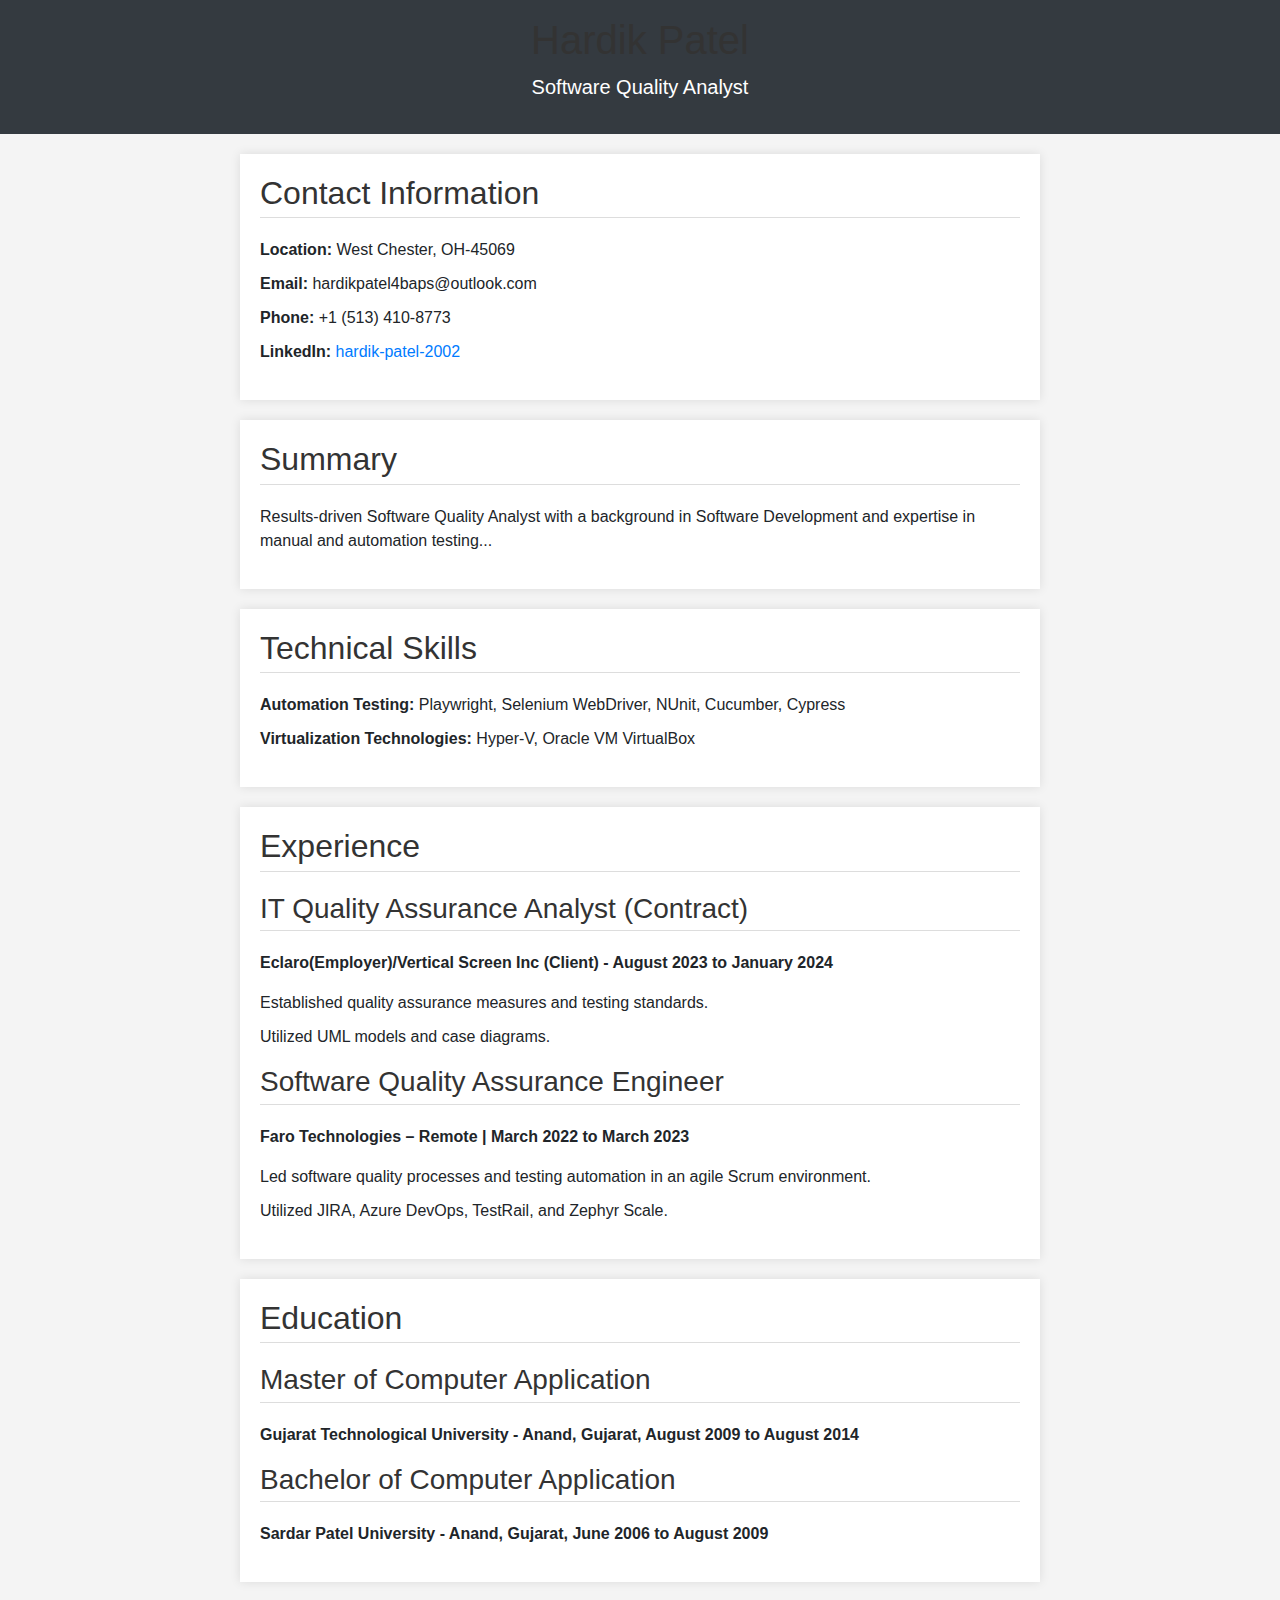
==== index.html @ b927e4d1 "index.html" ====
<!DOCTYPE html>
<html lang="en">
<head>
    <meta charset="UTF-8">
    <meta name="viewport" content="width=device-width, initial-scale=1.0">
    <title>Hardik Patel's Resume</title>
    <link rel="stylesheet" href="https://maxcdn.bootstrapcdn.com/bootstrap/4.0.0/css/bootstrap.min.css">
    <style>
        body {
            font-family: 'Arial', sans-serif;
            background-color: #f4f4f4;
        }

        header {
            background-color: #343a40;
            color: #fff;
            text-align: center;
            padding: 1em 0;
        }

        section {
            max-width: 800px;
            margin: 20px auto;
            padding: 20px;
            background-color: #fff;
            box-shadow: 0 0 10px rgba(0, 0, 0, 0.1);
        }

        h1, h2, h3 {
            color: #333;
        }

        h2, h3 {
            border-bottom: 1px solid #ddd;
            padding-bottom: 5px;
            margin-bottom: 20px;
        }

        ul {
            list-style-type: none;
            padding: 0;
        }

        li {
            margin-bottom: 10px;
        }
    </style>
</head>
<body>

    <header>
        <h1>Hardik Patel</h1>
        <p class="lead">Software Quality Analyst</p>
    </header>

    <section>
        <h2>Contact Information</h2>
        <ul class="list-unstyled">
            <li><strong>Location:</strong> West Chester, OH-45069</li>
            <li><strong>Email:</strong> hardikpatel4baps@outlook.com</li>
            <li><strong>Phone:</strong> +1 (513) 410-8773</li>
            <li><strong>LinkedIn:</strong> <a href="https://linkedin.com/in/hardik-patel-2002" target="_blank">hardik-patel-2002</a></li>
        </ul>
    </section>

    <section>
        <h2>Summary</h2>
        <p>Results-driven Software Quality Analyst with a background in Software Development and expertise in manual and automation testing...</p>
    </section>

    <section>
        <h2>Technical Skills</h2>
        <ul>
            <li><strong>Automation Testing:</strong> Playwright, Selenium WebDriver, NUnit, Cucumber, Cypress</li>
            <li><strong>Virtualization Technologies:</strong> Hyper-V, Oracle VM VirtualBox</li>
            <!-- Add more skills as needed -->
        </ul>
    </section>

    <section>
        <h2>Experience</h2>

        <h3>IT Quality Assurance Analyst (Contract)</h3>
        <p><strong>Eclaro(Employer)/Vertical Screen Inc (Client) - August 2023 to January 2024</strong></p>
        <ul>
            <li>Established quality assurance measures and testing standards.</li>
            <li>Utilized UML models and case diagrams.</li>
            <!-- Add more details as needed -->
        </ul>

        <h3>Software Quality Assurance Engineer</h3>
        <p><strong>Faro Technologies – Remote | March 2022 to March 2023</strong></p>
        <ul>
            <li>Led software quality processes and testing automation in an agile Scrum environment.</li>
            <li>Utilized JIRA, Azure DevOps, TestRail, and Zephyr Scale.</li>
            <!-- Add more details as needed -->
        </ul>

        <!-- Add more experience sections as needed -->
    </section>

    <section>
        <h2>Education</h2>

        <h3>Master of Computer Application</h3>
        <p><strong>Gujarat Technological University - Anand, Gujarat, August 2009 to August 2014</strong></p>

        <h3>Bachelor of Computer Application</h3>
        <p><strong>Sardar Patel University - Anand, Gujarat, June 2006 to August 2009</strong></p>
    </section>

    <!-- Include other sections as needed -->

    <!-- Bootstrap JS and Popper.js (optional) -->
    <script src="https://code.jquery.com/jquery-3.2.1.slim.min.js"></script>
    <script src="https://cdnjs.cloudflare.com/ajax/libs/popper.js/1.12.9/umd/popper.min.js"></script>
    <script src="https://maxcdn.bootstrapcdn.com/bootstrap/4.0.0/js/bootstrap.min.js"></script>

</body>
</html>
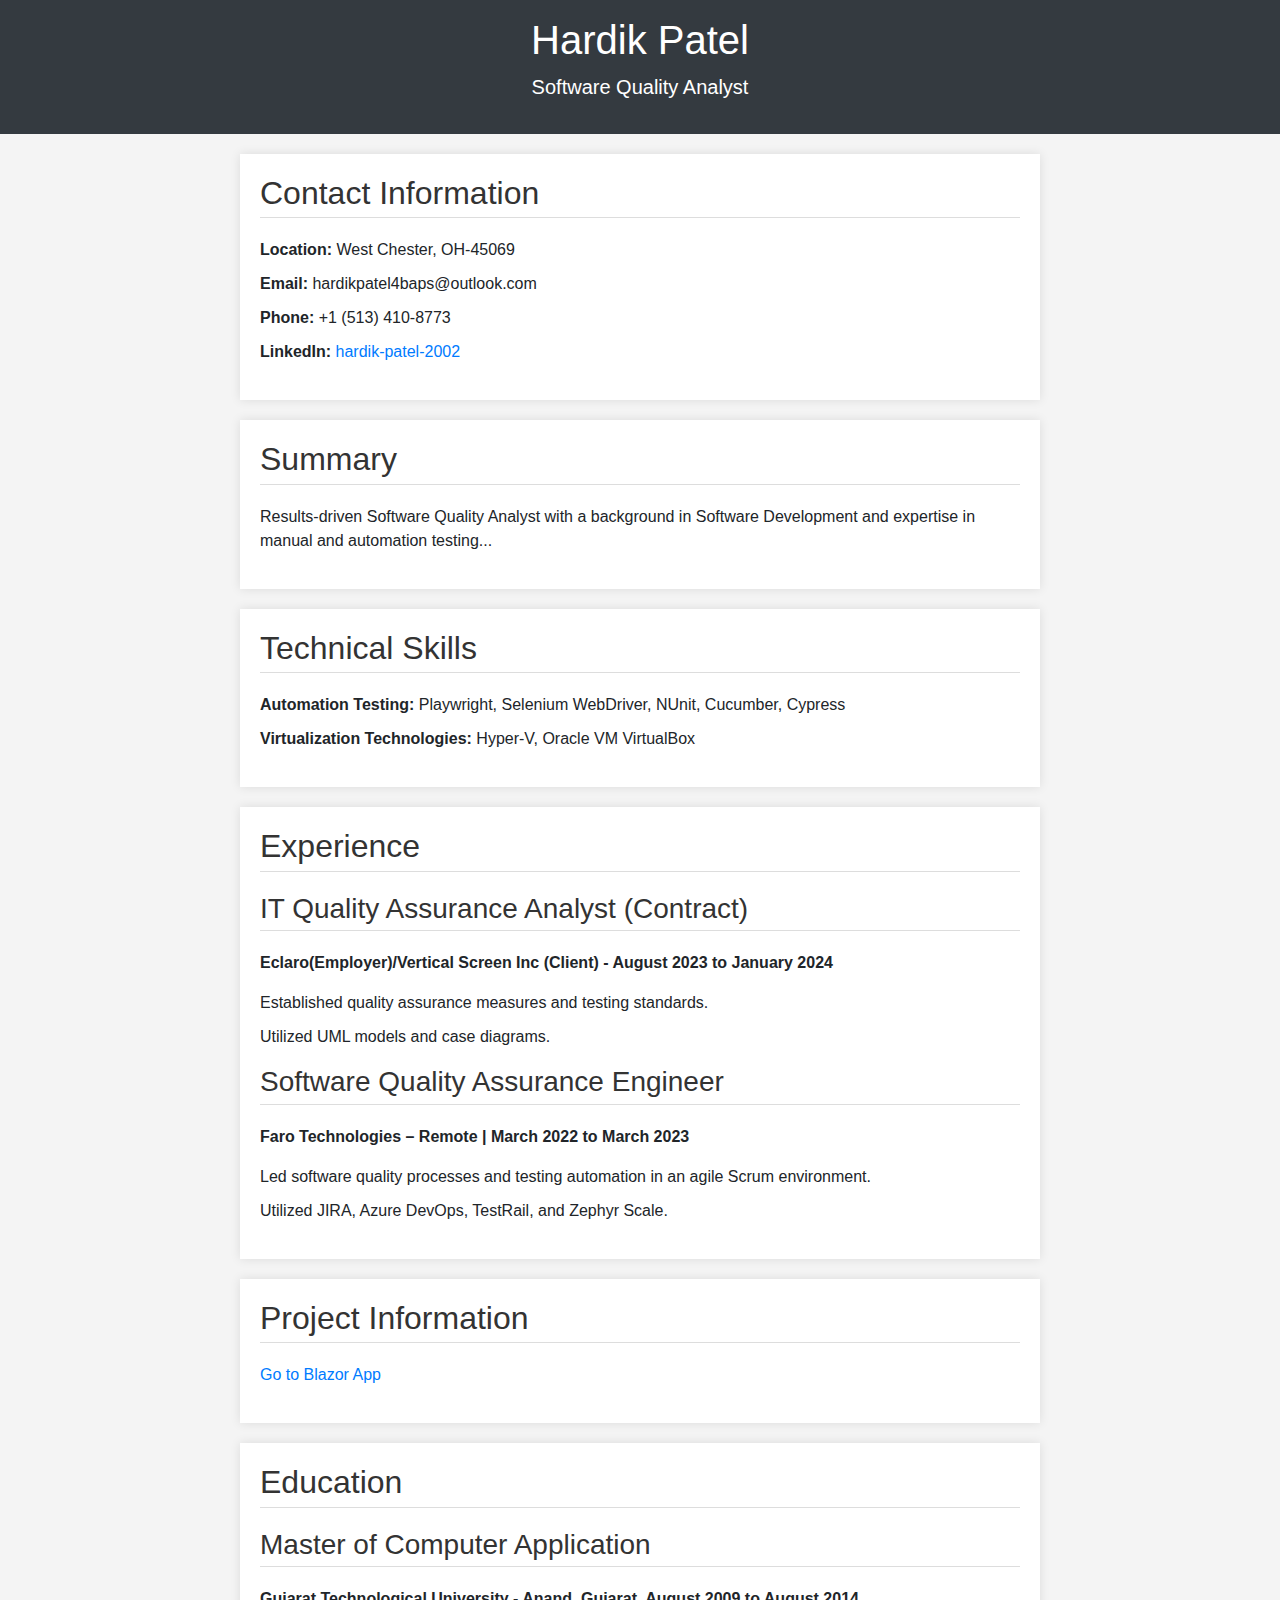
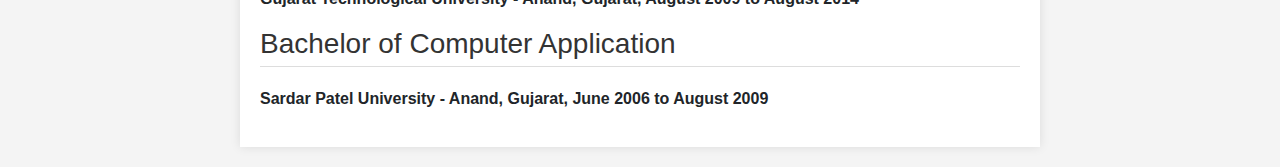
==== commit 85758d58: "Update index.html" ====
--- a/index.html
+++ b/index.html
@@ -49,10 +49,10 @@
 <body>
 
     <header>
-        <h1>Hardik Patel</h1>
+        <h1 style="color:white">Hardik Patel</h1>
         <p class="lead">Software Quality Analyst</p>
     </header>
-
+    
     <section>
         <h2>Contact Information</h2>
         <ul class="list-unstyled">
@@ -98,7 +98,12 @@
 
         <!-- Add more experience sections as needed -->
     </section>
-
+    <section>
+        <h2>Project Information</h2>
+        <ul class="list-unstyled">
+           <a href="blazor-app.html">Go to Blazor App</a>
+        </ul>
+    </section>
     <section>
         <h2>Education</h2>
 
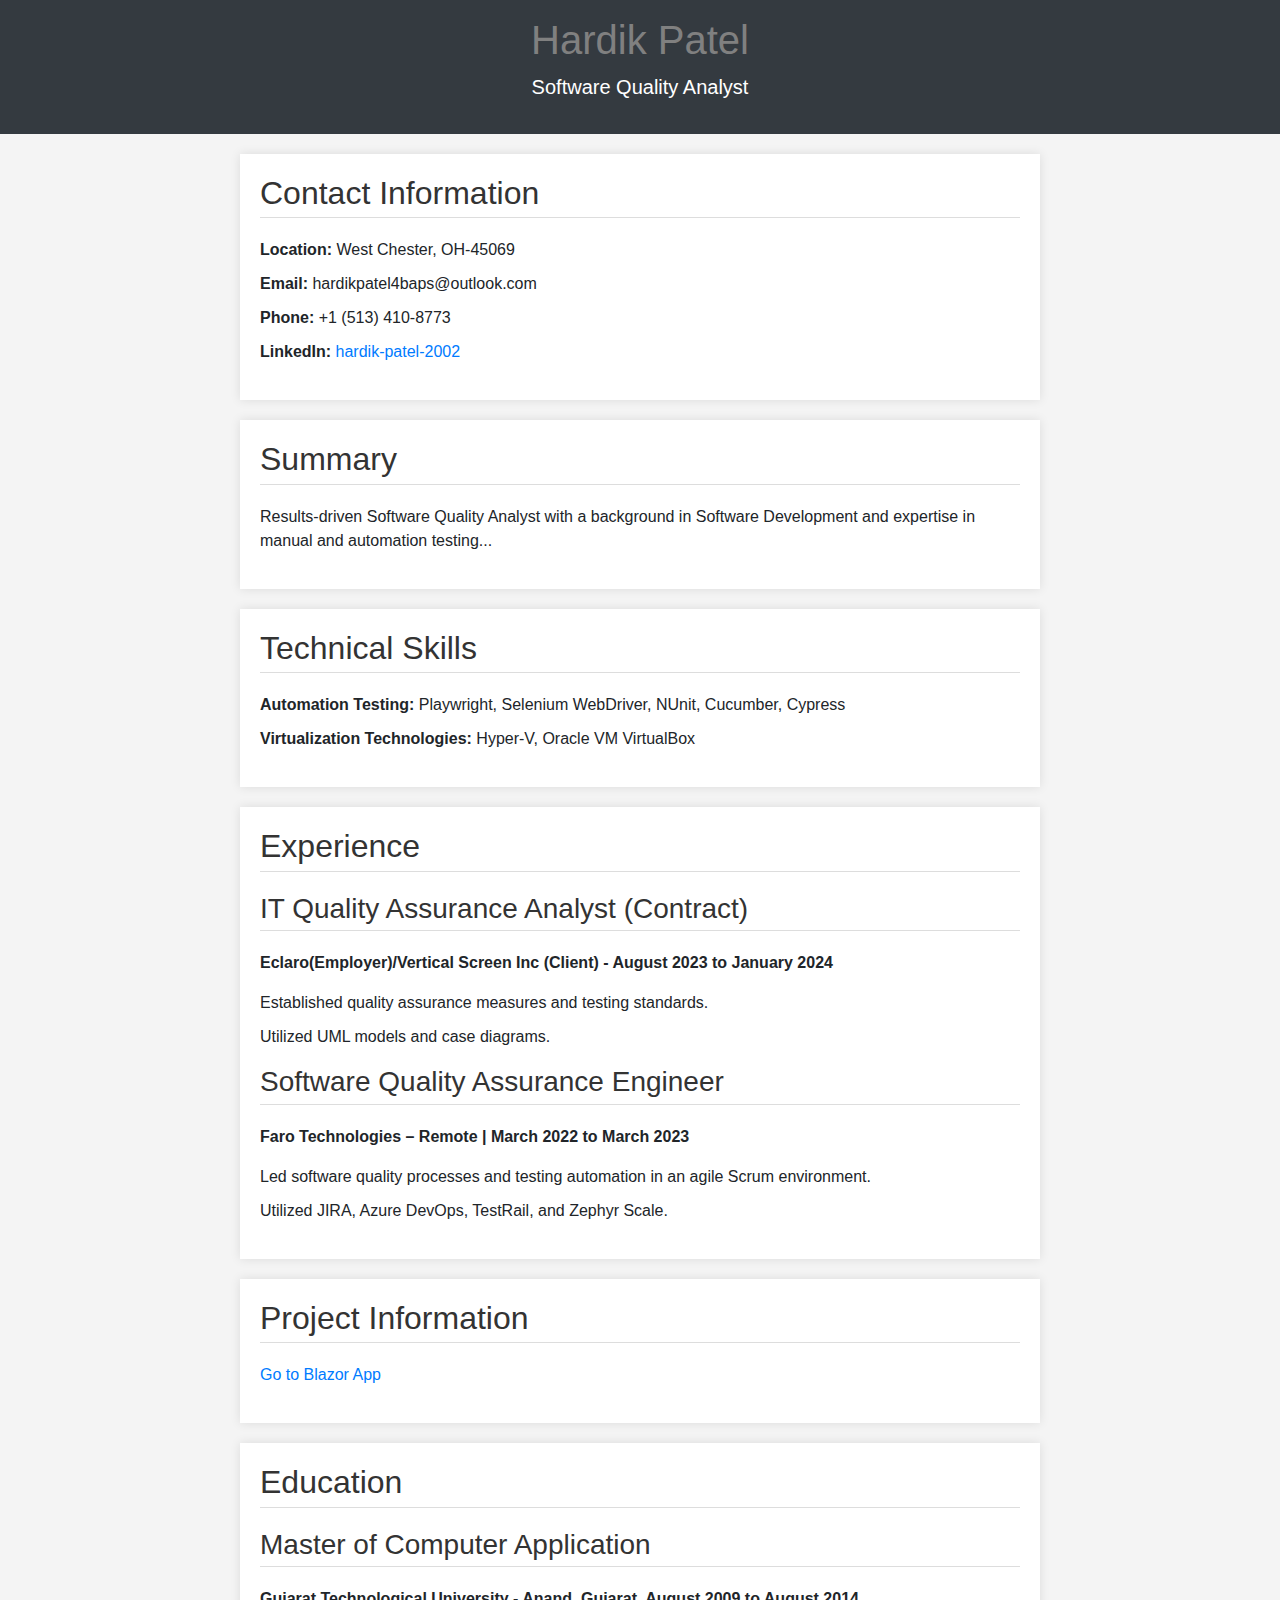
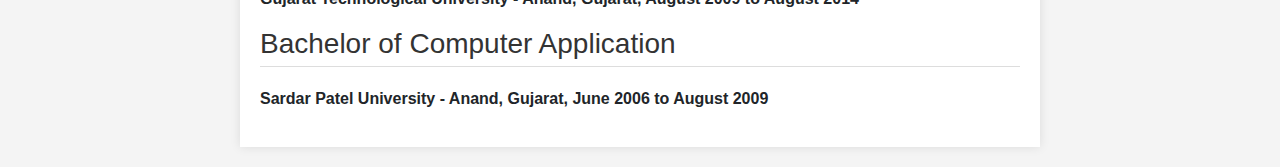
==== commit f8adc235: "Update index.html" ====
--- a/index.html
+++ b/index.html
@@ -49,7 +49,7 @@
 <body>
 
     <header>
-        <h1 style="color:white">Hardik Patel</h1>
+        <h1 style="color:gray">Hardik Patel</h1>
         <p class="lead">Software Quality Analyst</p>
     </header>
     
@@ -100,7 +100,7 @@
     </section>
     <section>
         <h2>Project Information</h2>
-        <ul class="list-unstyled">
+        <ul>
            <a href="blazor-app.html">Go to Blazor App</a>
         </ul>
     </section>
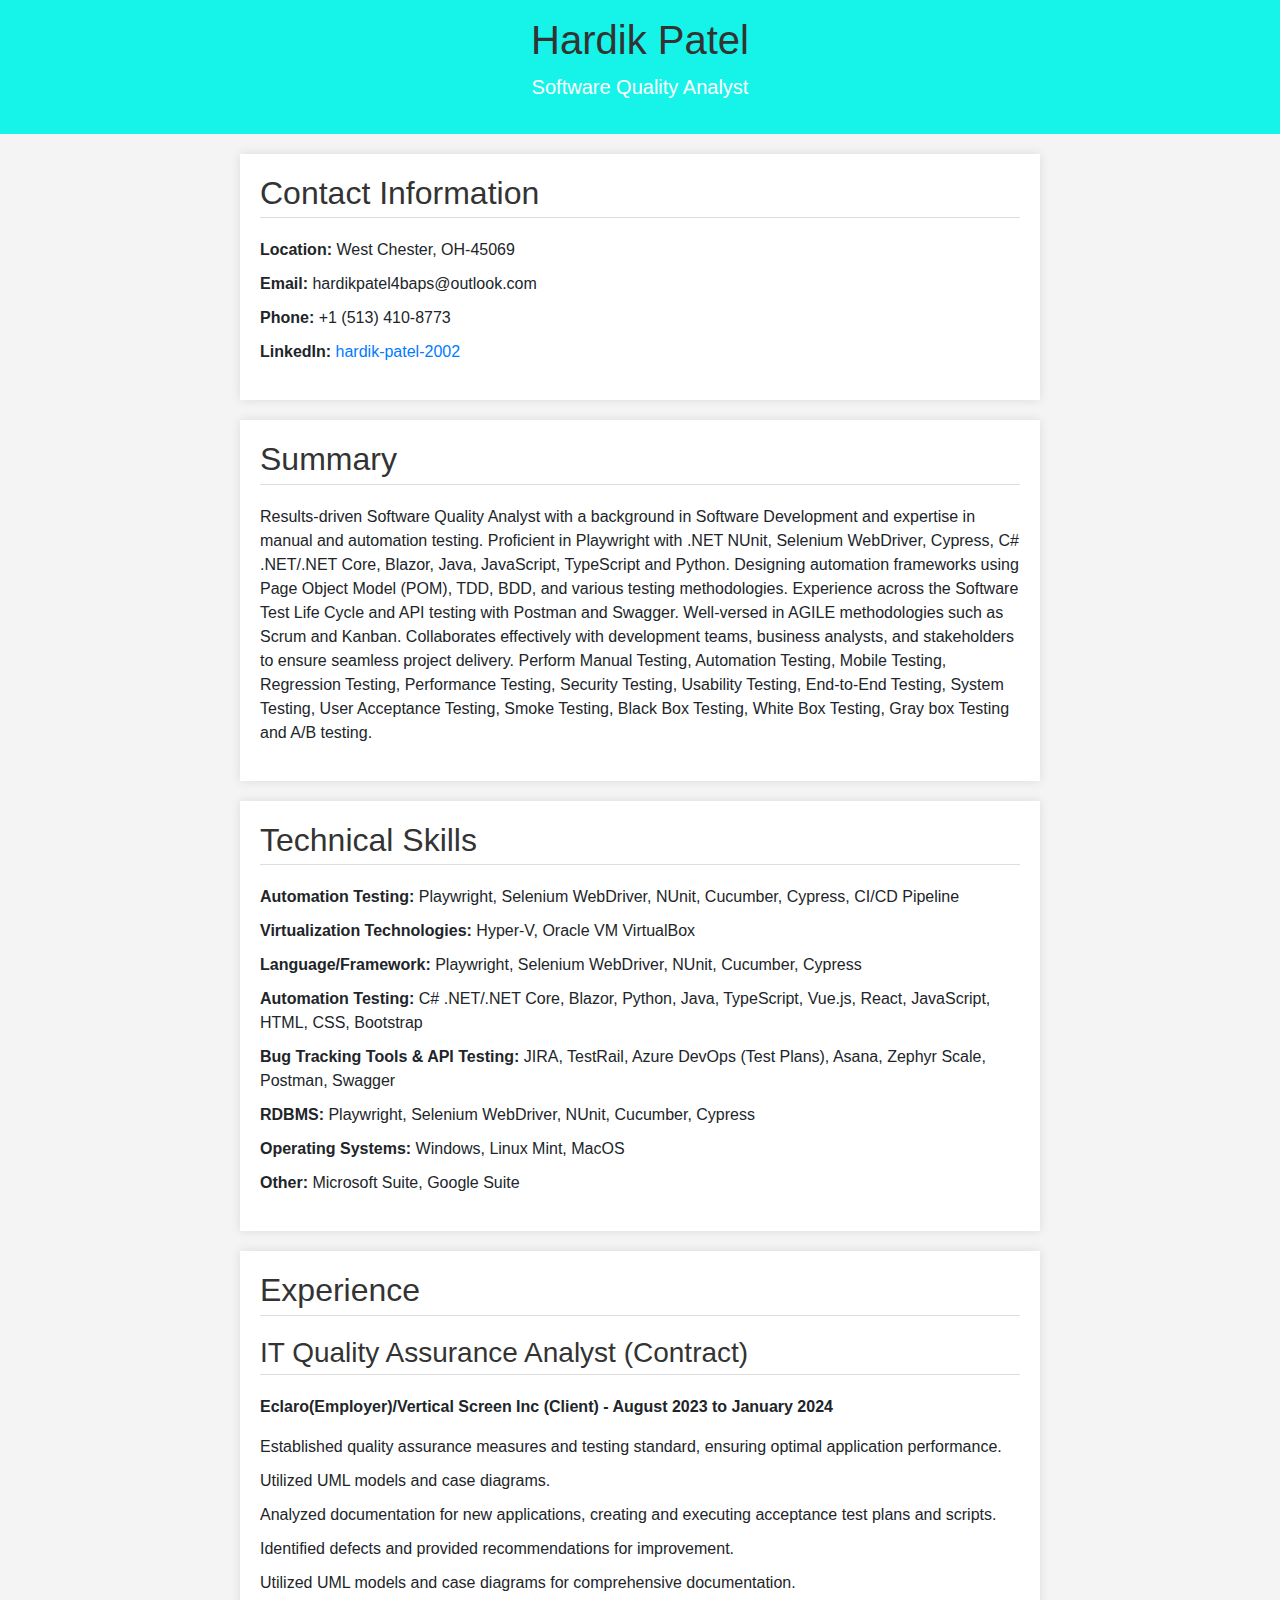
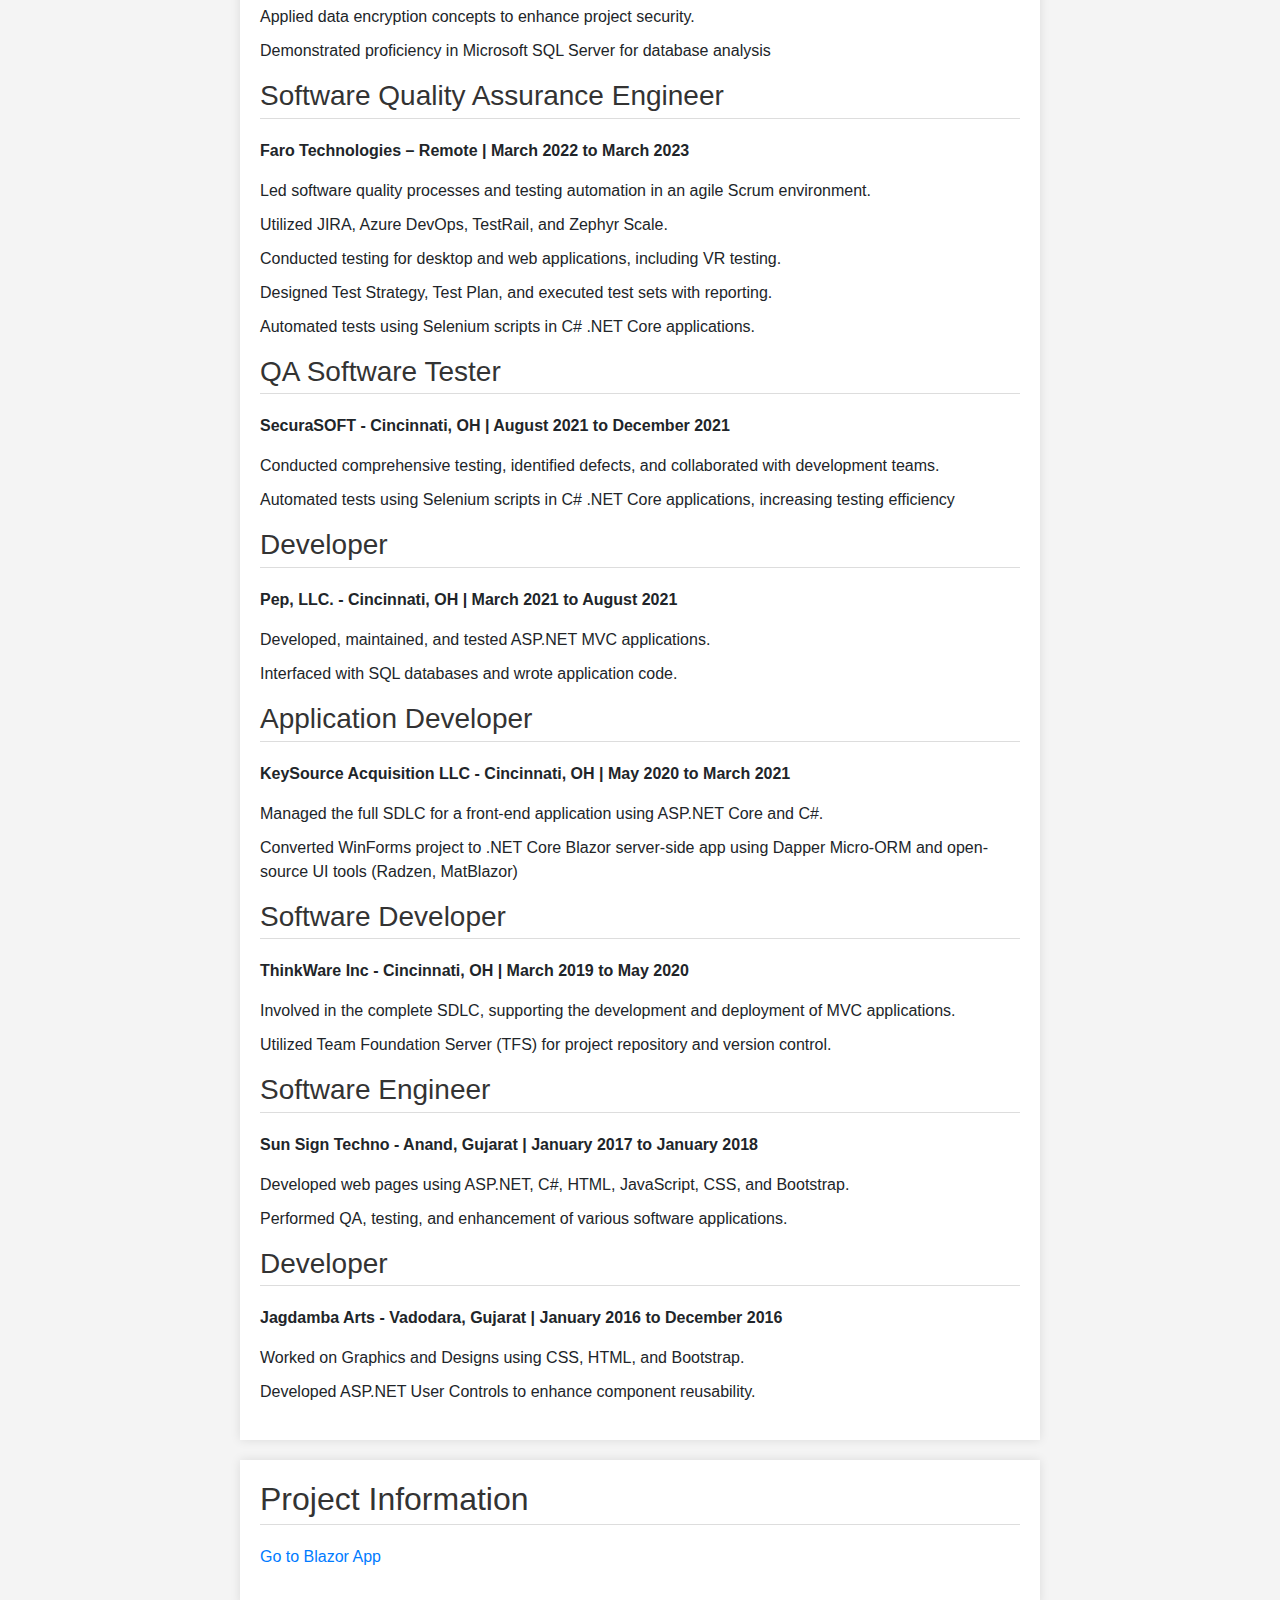
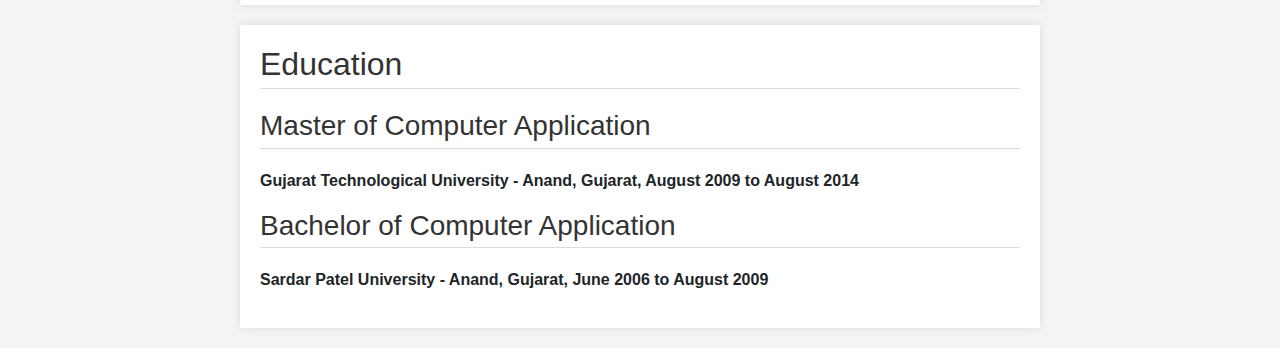
==== commit e21f8361: "Update index.html" ====
--- a/index.html
+++ b/index.html
@@ -12,7 +12,7 @@
         }
 
         header {
-            background-color: #343a40;
+            background-color: #16F3E9;
             color: #fff;
             text-align: center;
             padding: 1em 0;
@@ -49,7 +49,7 @@
 <body>
 
     <header>
-        <h1 style="color:gray">Hardik Patel</h1>
+        <h1>Hardik Patel</h1>
         <p class="lead">Software Quality Analyst</p>
     </header>
     
@@ -65,14 +65,30 @@
 
     <section>
         <h2>Summary</h2>
-        <p>Results-driven Software Quality Analyst with a background in Software Development and expertise in manual and automation testing...</p>
+        <p>Results-driven Software Quality Analyst with a background in Software Development and 
+        expertise in manual and automation testing. Proficient in Playwright with .NET NUnit, Selenium 
+        WebDriver, Cypress, C# .NET/.NET Core, Blazor, Java, JavaScript, TypeScript and Python. 
+        Designing automation frameworks using Page Object Model (POM), TDD, BDD, and various 
+        testing methodologies. Experience across the Software Test Life Cycle and API testing with 
+        Postman and Swagger. Well-versed in AGILE methodologies such as Scrum and Kanban. 
+        Collaborates effectively with development teams, business analysts, and stakeholders to ensure 
+        seamless project delivery. Perform Manual Testing, Automation Testing, Mobile Testing, 
+        Regression Testing, Performance Testing, Security Testing, Usability Testing, End-to-End 
+        Testing, System Testing, User Acceptance Testing, Smoke Testing, Black Box Testing, White 
+        Box Testing, Gray box Testing and A/B testing.</p>
     </section>
 
     <section>
         <h2>Technical Skills</h2>
         <ul>
-            <li><strong>Automation Testing:</strong> Playwright, Selenium WebDriver, NUnit, Cucumber, Cypress</li>
+            <li><strong>Automation Testing:</strong> Playwright, Selenium WebDriver, NUnit, Cucumber, Cypress, CI/CD Pipeline</li>
             <li><strong>Virtualization Technologies:</strong> Hyper-V, Oracle VM VirtualBox</li>
+            <li><strong>Language/Framework:</strong> Playwright, Selenium WebDriver, NUnit, Cucumber, Cypress</li>
+            <li><strong>Automation Testing:</strong> C# .NET/.NET Core, Blazor, Python, Java, TypeScript, Vue.js, React, JavaScript, HTML, CSS, Bootstrap</li>
+            <li><strong>Bug Tracking Tools & API Testing:</strong> JIRA, TestRail, Azure DevOps (Test Plans), Asana, Zephyr Scale, Postman, Swagger</li>
+            <li><strong>RDBMS:</strong> Playwright, Selenium WebDriver, NUnit, Cucumber, Cypress</li>
+            <li><strong>Operating Systems:</strong> Windows, Linux Mint, MacOS</li>
+            <li><strong>Other:</strong> Microsoft Suite, Google Suite</li>
             <!-- Add more skills as needed -->
         </ul>
     </section>
@@ -83,9 +99,13 @@
         <h3>IT Quality Assurance Analyst (Contract)</h3>
         <p><strong>Eclaro(Employer)/Vertical Screen Inc (Client) - August 2023 to January 2024</strong></p>
         <ul>
-            <li>Established quality assurance measures and testing standards.</li>
+            <li>Established quality assurance measures and testing standard, ensuring optimal application performance.</li>
             <li>Utilized UML models and case diagrams.</li>
-            <!-- Add more details as needed -->
+            <li>Analyzed documentation for new applications, creating and executing acceptance test plans and scripts.</li>
+            <li>Identified defects and provided recommendations for improvement.</li>
+            <li>Utilized UML models and case diagrams for comprehensive documentation.</li>
+            <li>Applied data encryption concepts to enhance project security.</li>
+            <li>Demonstrated proficiency in Microsoft SQL Server for database analysis</li>
         </ul>
 
         <h3>Software Quality Assurance Engineer</h3>
@@ -93,10 +113,49 @@
         <ul>
             <li>Led software quality processes and testing automation in an agile Scrum environment.</li>
             <li>Utilized JIRA, Azure DevOps, TestRail, and Zephyr Scale.</li>
-            <!-- Add more details as needed -->
+            <li>Conducted testing for desktop and web applications, including VR testing.</li>
+            <li>Designed Test Strategy, Test Plan, and executed test sets with reporting.</li>
+            <li>Automated tests using Selenium scripts in C# .NET Core applications.</li>
+        </ul>
+        <h3>QA Software Tester</h3>
+        <p><strong>SecuraSOFT - Cincinnati, OH | August 2021 to December 2021</strong></p>
+        <ul>
+            <li>Conducted comprehensive testing, identified defects, and collaborated with development teams.</li>
+            <li>Automated tests using Selenium scripts in C# .NET Core applications, increasing testing efficiency</li>
         </ul>
 
-        <!-- Add more experience sections as needed -->
+        <h3>Developer</h3>
+        <p><strong>Pep, LLC. - Cincinnati, OH | March 2021 to August 2021</strong></p>
+        <ul>
+            <li>Developed, maintained, and tested ASP.NET MVC applications.</li>
+            <li>Interfaced with SQL databases and wrote application code.</li>
+        </ul>
+        <h3>Application Developer</h3>
+        <p><strong>KeySource Acquisition LLC - Cincinnati, OH | May 2020 to March 2021</strong></p>
+        <ul>
+            <li>Managed the full SDLC for a front-end application using ASP.NET Core and C#.</li>
+            <li>Converted WinForms project to .NET Core Blazor server-side app using Dapper Micro-ORM and open-source UI tools (Radzen, MatBlazor)</li>
+        </ul>
+
+        <h3>Software Developer</h3>
+        <p><strong>ThinkWare Inc - Cincinnati, OH | March 2019 to May 2020</strong></p>
+        <ul>
+            <li>Involved in the complete SDLC, supporting the development and deployment of MVC applications.</li>
+            <li>Utilized Team Foundation Server (TFS) for project repository and version control.</li>
+        </ul>
+        <h3>Software Engineer</h3>
+        <p><strong>Sun Sign Techno - Anand, Gujarat | January 2017 to January 2018</strong></p>
+        <ul>
+            <li>Developed web pages using ASP.NET, C#, HTML, JavaScript, CSS, and Bootstrap.</li>
+            <li>Performed QA, testing, and enhancement of various software applications.</li>
+        </ul>
+
+        <h3>Developer</h3>
+        <p><strong>Jagdamba Arts - Vadodara, Gujarat | January 2016 to December 2016</strong></p>
+        <ul>
+            <li>Worked on Graphics and Designs using CSS, HTML, and Bootstrap.</li>
+            <li>Developed ASP.NET User Controls to enhance component reusability.</li>
+        </ul>
     </section>
     <section>
         <h2>Project Information</h2>
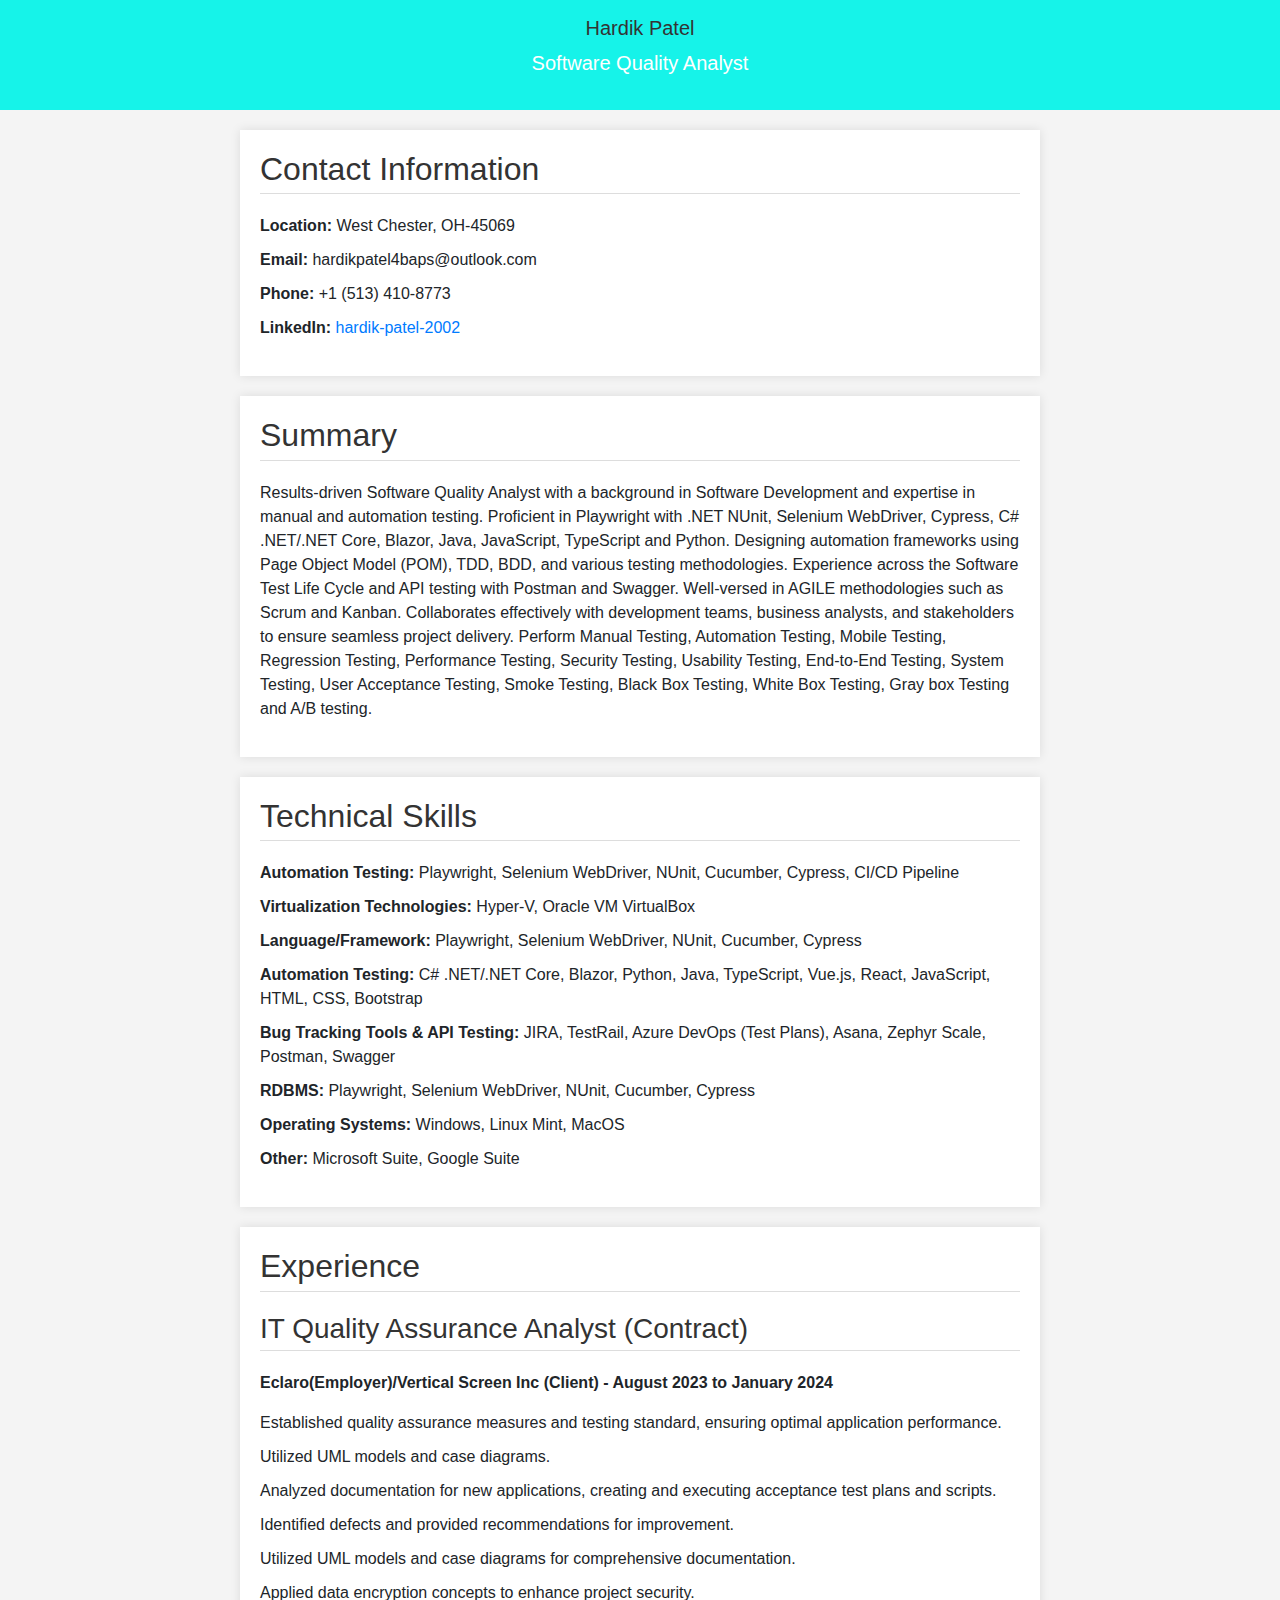
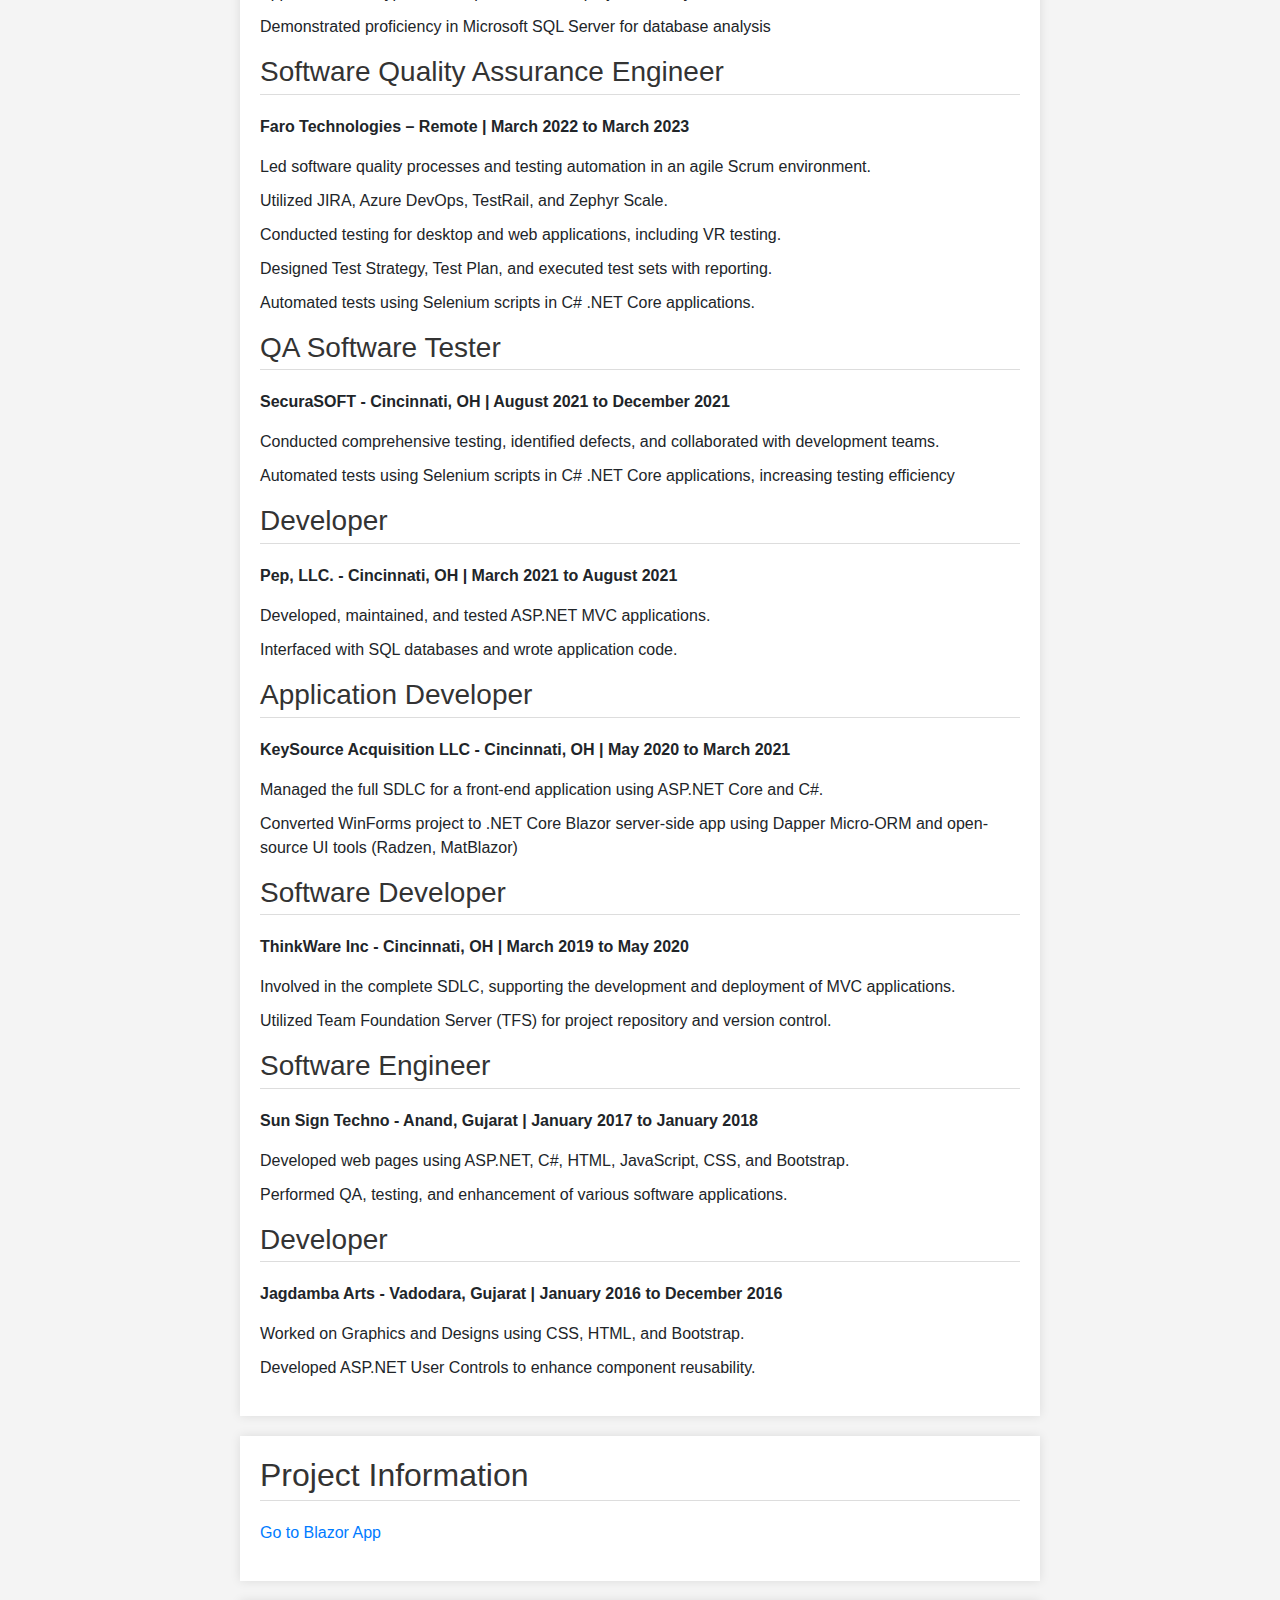
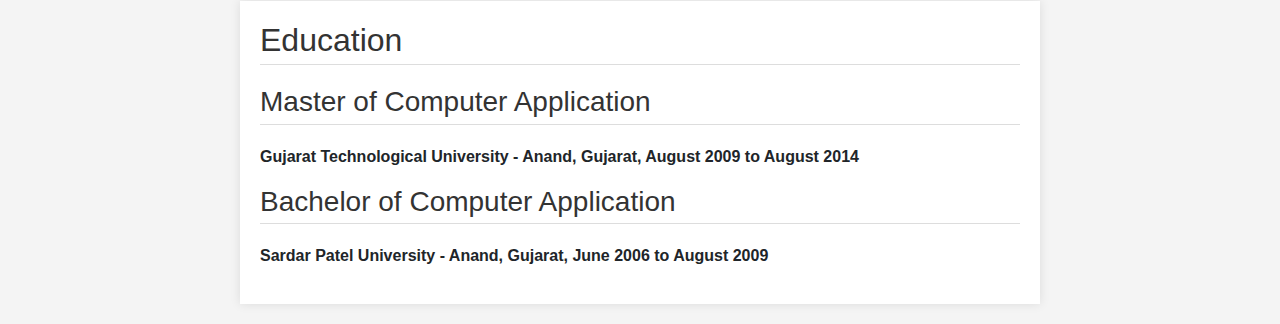
==== commit 80646352: "Update index.html" ====
--- a/index.html
+++ b/index.html
@@ -49,7 +49,7 @@
 <body>
 
     <header>
-        <h1>Hardik Patel</h1>
+        <h1 class="lead">Hardik Patel</h1>
         <p class="lead">Software Quality Analyst</p>
     </header>
     
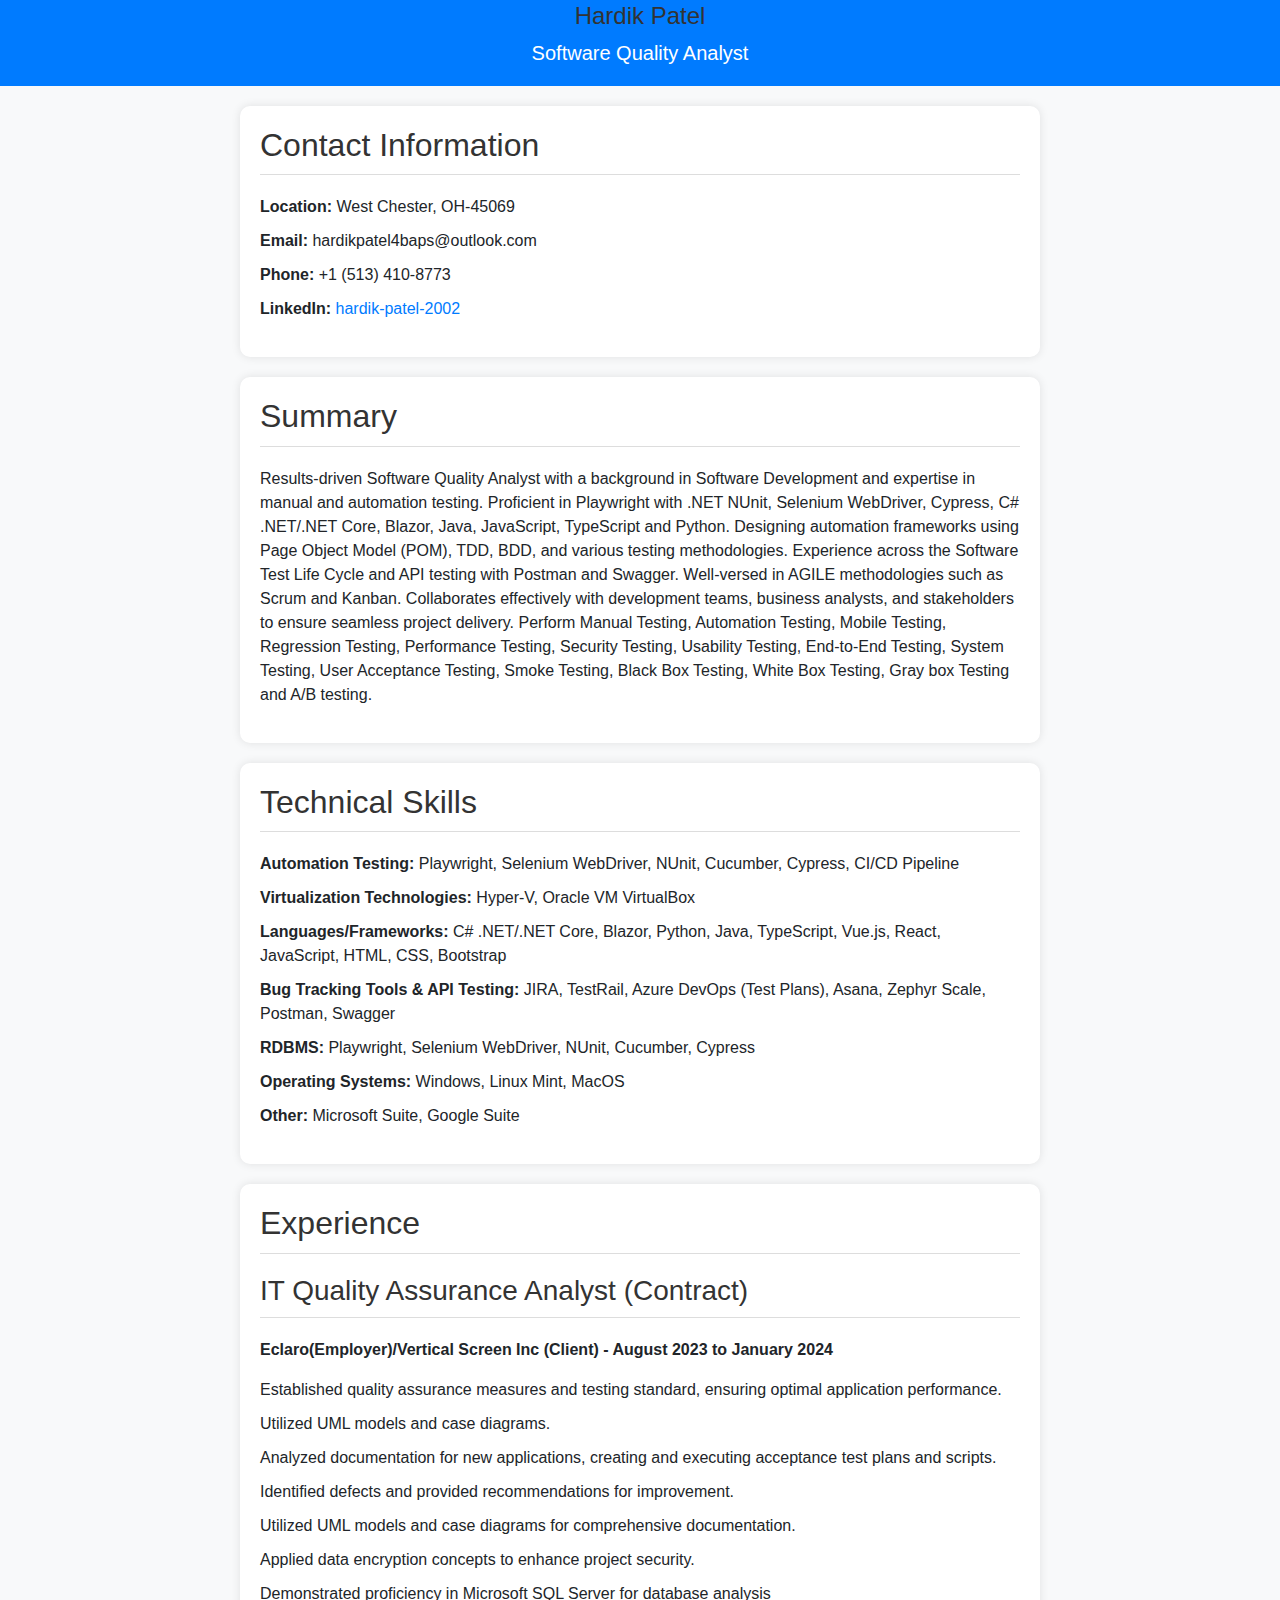
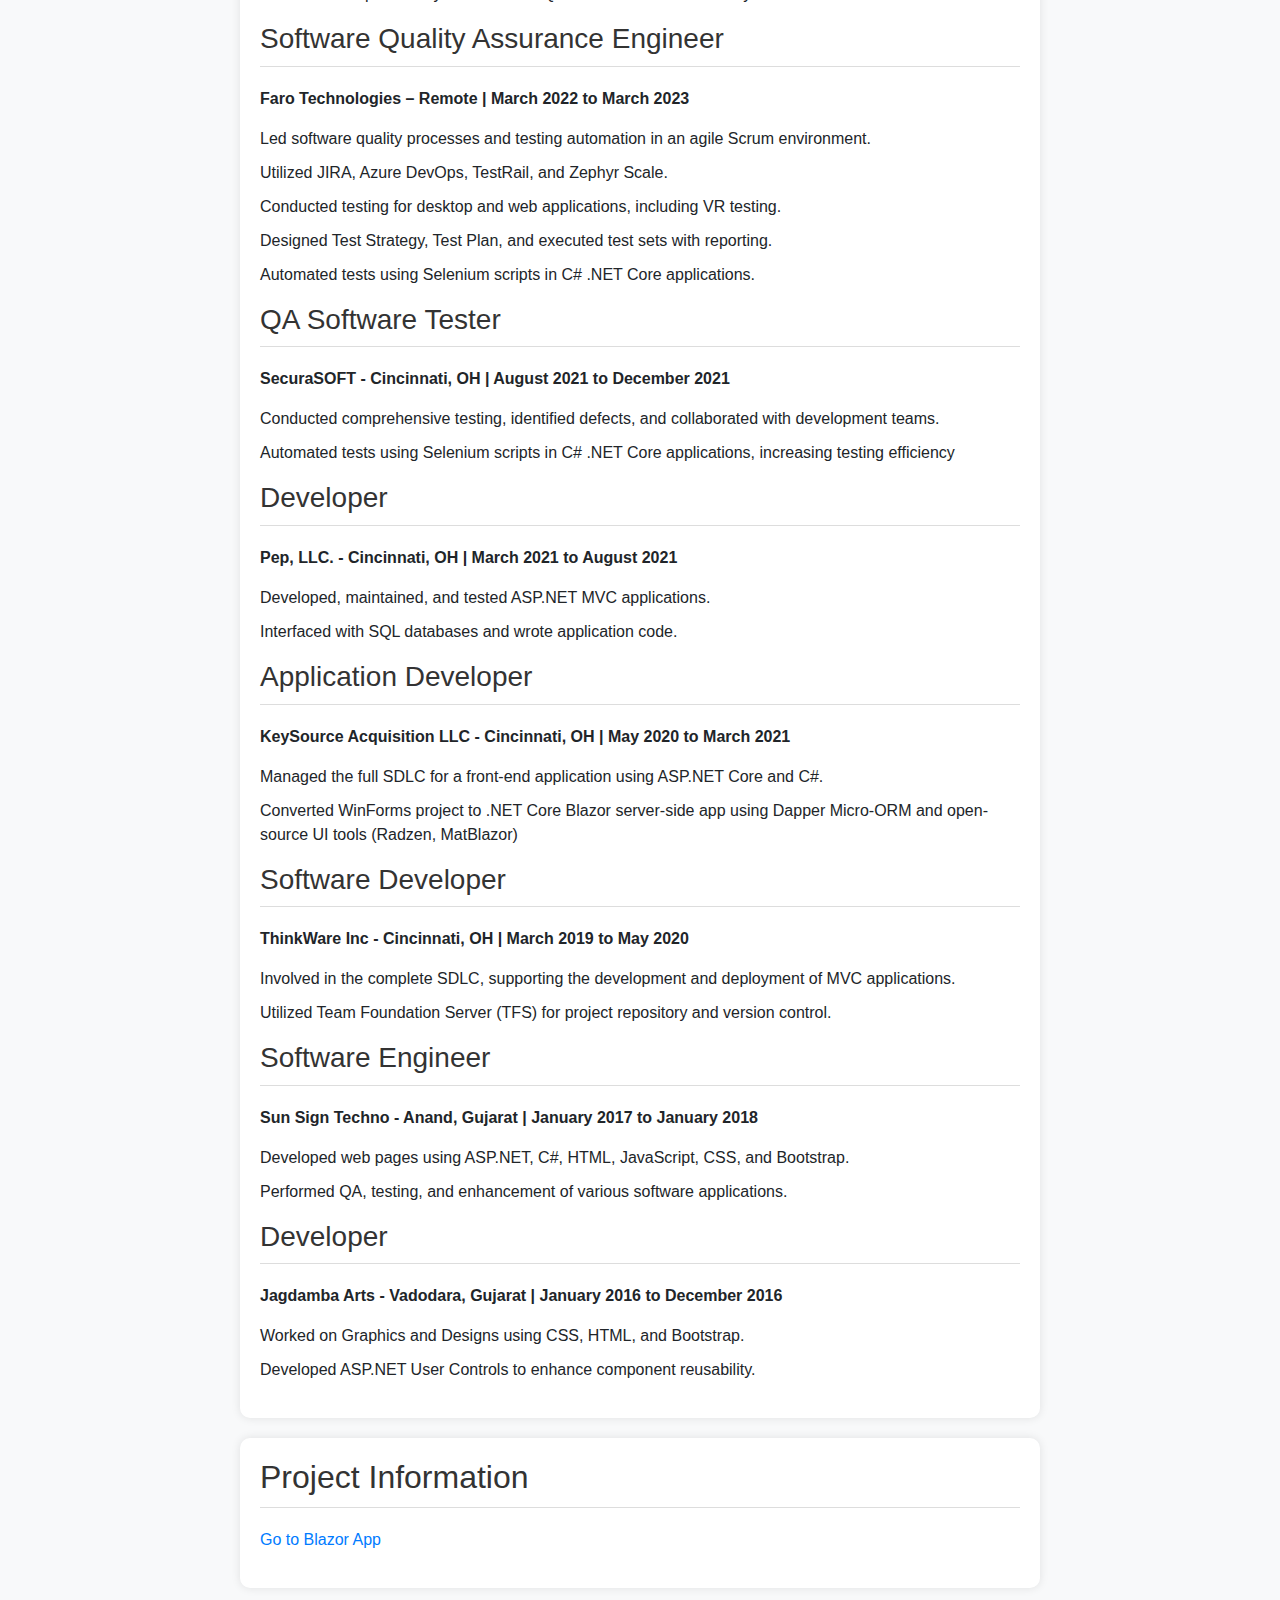
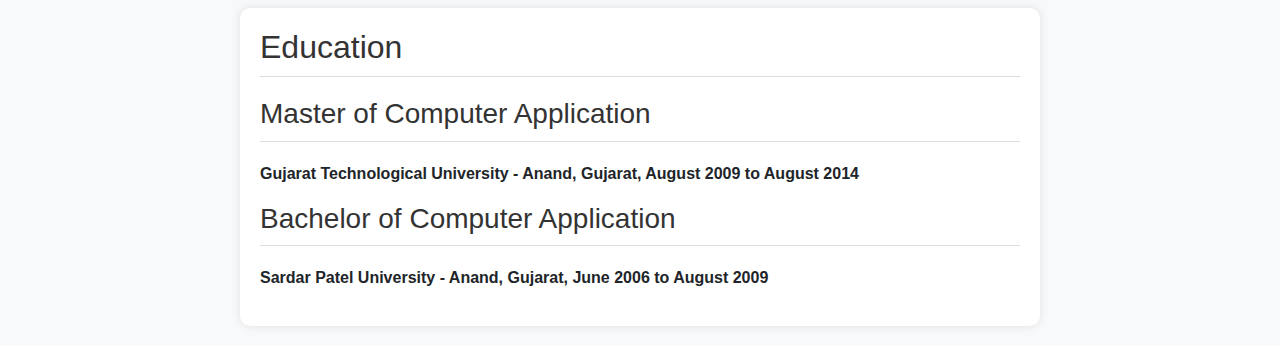
==== commit 05076653: "Update index.html" ====
--- a/index.html
+++ b/index.html
@@ -8,14 +8,15 @@
     <style>
         body {
             font-family: 'Arial', sans-serif;
-            background-color: #f4f4f4;
+            background-color: #f8f9fa;
         }
 
         header {
-            background-color: #16F3E9;
+            background-color: #007bff;
             color: #fff;
             text-align: center;
-            padding: 1em 0;
+            padding: 0.1em 0;
+            text-align: center;
         }
 
         section {
@@ -24,6 +25,7 @@
             padding: 20px;
             background-color: #fff;
             box-shadow: 0 0 10px rgba(0, 0, 0, 0.1);
+            border-radius: 10px;
         }
 
         h1, h2, h3 {
@@ -32,7 +34,7 @@
 
         h2, h3 {
             border-bottom: 1px solid #ddd;
-            padding-bottom: 5px;
+            padding-bottom: 10px;
             margin-bottom: 20px;
         }
 
@@ -44,15 +46,24 @@
         li {
             margin-bottom: 10px;
         }
+
+        a {
+            color: #007bff;
+            text-decoration: none;
+        }
+
+            a:hover {
+                text-decoration: underline;
+            }
     </style>
 </head>
 <body>
 
     <header>
-        <h1 class="lead">Hardik Patel</h1>
+        <h1 class="lead" style="font-size: 1.5em;">Hardik Patel</h1>
         <p class="lead">Software Quality Analyst</p>
     </header>
-    
+
     <section>
         <h2>Contact Information</h2>
         <ul class="list-unstyled">
@@ -65,17 +76,19 @@
 
     <section>
         <h2>Summary</h2>
-        <p>Results-driven Software Quality Analyst with a background in Software Development and 
-        expertise in manual and automation testing. Proficient in Playwright with .NET NUnit, Selenium 
-        WebDriver, Cypress, C# .NET/.NET Core, Blazor, Java, JavaScript, TypeScript and Python. 
-        Designing automation frameworks using Page Object Model (POM), TDD, BDD, and various 
-        testing methodologies. Experience across the Software Test Life Cycle and API testing with 
-        Postman and Swagger. Well-versed in AGILE methodologies such as Scrum and Kanban. 
-        Collaborates effectively with development teams, business analysts, and stakeholders to ensure 
-        seamless project delivery. Perform Manual Testing, Automation Testing, Mobile Testing, 
-        Regression Testing, Performance Testing, Security Testing, Usability Testing, End-to-End 
-        Testing, System Testing, User Acceptance Testing, Smoke Testing, Black Box Testing, White 
-        Box Testing, Gray box Testing and A/B testing.</p>
+        <p>
+            Results-driven Software Quality Analyst with a background in Software Development and
+            expertise in manual and automation testing. Proficient in Playwright with .NET NUnit, Selenium
+            WebDriver, Cypress, C# .NET/.NET Core, Blazor, Java, JavaScript, TypeScript and Python.
+            Designing automation frameworks using Page Object Model (POM), TDD, BDD, and various
+            testing methodologies. Experience across the Software Test Life Cycle and API testing with
+            Postman and Swagger. Well-versed in AGILE methodologies such as Scrum and Kanban.
+            Collaborates effectively with development teams, business analysts, and stakeholders to ensure
+            seamless project delivery. Perform Manual Testing, Automation Testing, Mobile Testing,
+            Regression Testing, Performance Testing, Security Testing, Usability Testing, End-to-End
+            Testing, System Testing, User Acceptance Testing, Smoke Testing, Black Box Testing, White
+            Box Testing, Gray box Testing and A/B testing.
+        </p>
     </section>
 
     <section>
@@ -83,8 +96,7 @@
         <ul>
             <li><strong>Automation Testing:</strong> Playwright, Selenium WebDriver, NUnit, Cucumber, Cypress, CI/CD Pipeline</li>
             <li><strong>Virtualization Technologies:</strong> Hyper-V, Oracle VM VirtualBox</li>
-            <li><strong>Language/Framework:</strong> Playwright, Selenium WebDriver, NUnit, Cucumber, Cypress</li>
-            <li><strong>Automation Testing:</strong> C# .NET/.NET Core, Blazor, Python, Java, TypeScript, Vue.js, React, JavaScript, HTML, CSS, Bootstrap</li>
+            <li><strong>Languages/Frameworks:</strong> C# .NET/.NET Core, Blazor, Python, Java, TypeScript, Vue.js, React, JavaScript, HTML, CSS, Bootstrap</li>
             <li><strong>Bug Tracking Tools & API Testing:</strong> JIRA, TestRail, Azure DevOps (Test Plans), Asana, Zephyr Scale, Postman, Swagger</li>
             <li><strong>RDBMS:</strong> Playwright, Selenium WebDriver, NUnit, Cucumber, Cypress</li>
             <li><strong>Operating Systems:</strong> Windows, Linux Mint, MacOS</li>
@@ -160,7 +172,7 @@
     <section>
         <h2>Project Information</h2>
         <ul>
-           <a href="blazor-app.html">Go to Blazor App</a>
+            <a href="blazor-app.html">Go to Blazor App</a>
         </ul>
     </section>
     <section>
@@ -174,11 +186,9 @@
     </section>
 
     <!-- Include other sections as needed -->
-
     <!-- Bootstrap JS and Popper.js (optional) -->
     <script src="https://code.jquery.com/jquery-3.2.1.slim.min.js"></script>
     <script src="https://cdnjs.cloudflare.com/ajax/libs/popper.js/1.12.9/umd/popper.min.js"></script>
     <script src="https://maxcdn.bootstrapcdn.com/bootstrap/4.0.0/js/bootstrap.min.js"></script>
-
 </body>
 </html>
